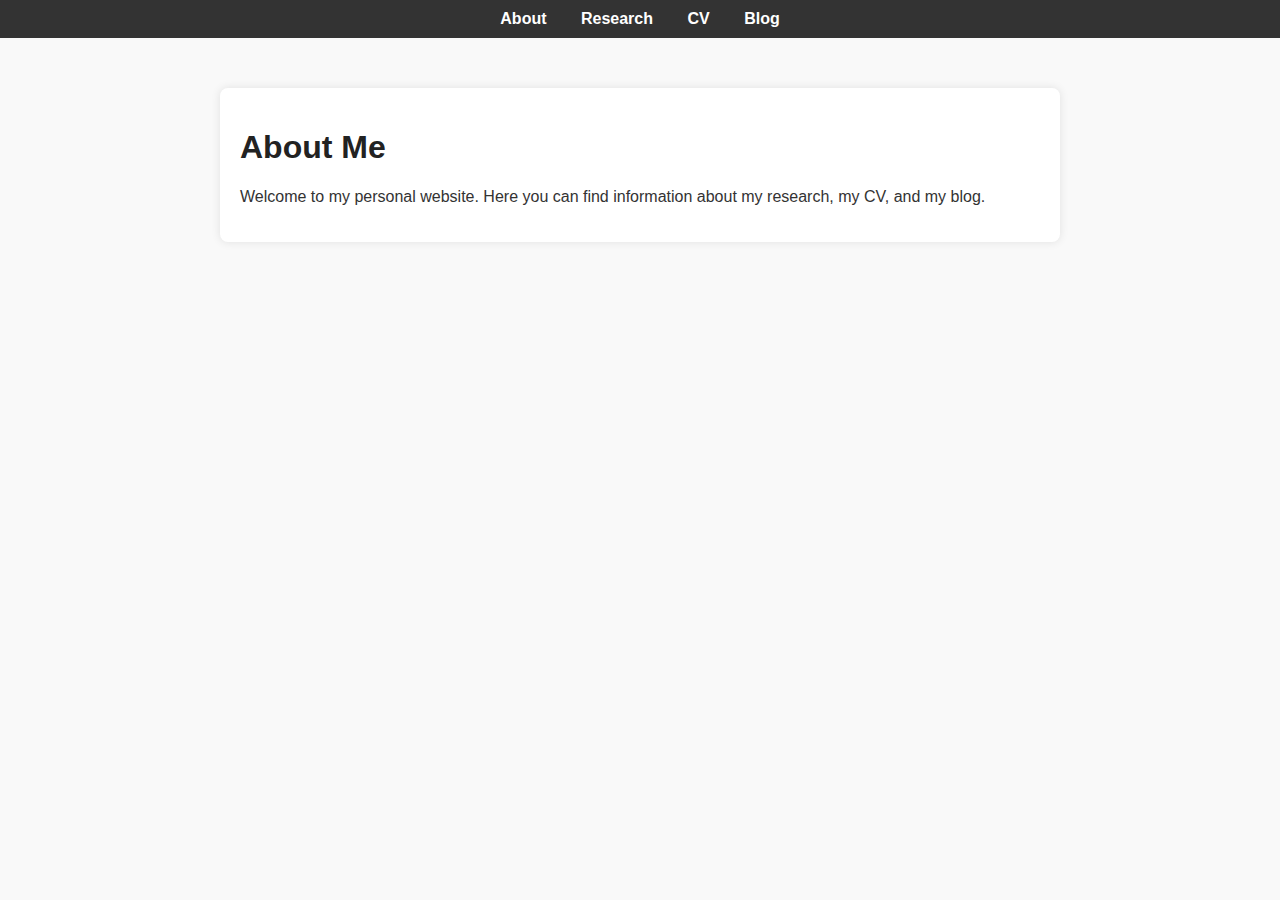
==== index.html @ 2960e46a "first commit, placeholder content" ====
<!--
   index.html
   
   Copyright 2025 Matthew Deutsch <matt@Mac.devices.kent.edu>
   
   This program is free software; you can redistribute it and/or modify
   it under the terms of the GNU General Public License as published by
   the Free Software Foundation; either version 2 of the License, or
   (at your option) any later version.
   
   This program is distributed in the hope that it will be useful,
   but WITHOUT ANY WARRANTY; without even the implied warranty of
   MERCHANTABILITY or FITNESS FOR A PARTICULAR PURPOSE.  See the
   GNU General Public License for more details.
   
   You should have received a copy of the GNU General Public License
   along with this program; if not, write to the Free Software
   Foundation, Inc., 51 Franklin Street, Fifth Floor, Boston,
   MA 02110-1301, USA.
   
   
-->

<!DOCTYPE html>
<html lang="en">
<head>
    <meta charset="UTF-8">
    <meta name="viewport" content="width=device-width, initial-scale=1.0">
    <title>Personal Website</title>
    <link rel="stylesheet" href="style.css">
    <script defer src="script.js"></script>
</head>
<body>
    <nav>
        <ul>
            <li><a href="index.html">About</a></li>
            <li><a href="research.html">Research</a></li>
            <li><a href="cv.html">CV</a></li>
            <li><a href="blog.html">Blog</a></li>
        </ul>
    </nav>
    
    <main>
        <section id="about">
            <h1>About Me</h1>
            <p>Welcome to my personal website. Here you can find information about my research, my CV, and my blog.</p>
        </section>
    </main>
</body>
</html>
---- style.css ----
body {
    font-family: Arial, sans-serif;
    margin: 0;
    padding: 0;
    background-color: #f9f9f9;
    color: #333;
}

nav {
    background-color: #333;
    padding: 10px;
    text-align: center;
}

nav ul {
    list-style: none;
    padding: 0;
    margin: 0;
}

nav ul li {
    display: inline;
    margin: 0 15px;
}

nav ul li a {
    color: white;
    text-decoration: none;
    font-weight: bold;
}

main {
    max-width: 800px;
    margin: 50px auto;
    padding: 20px;
    background: white;
    border-radius: 8px;
    box-shadow: 0 0 10px rgba(0, 0, 0, 0.1);
}

h1 {
    color: #222;
}
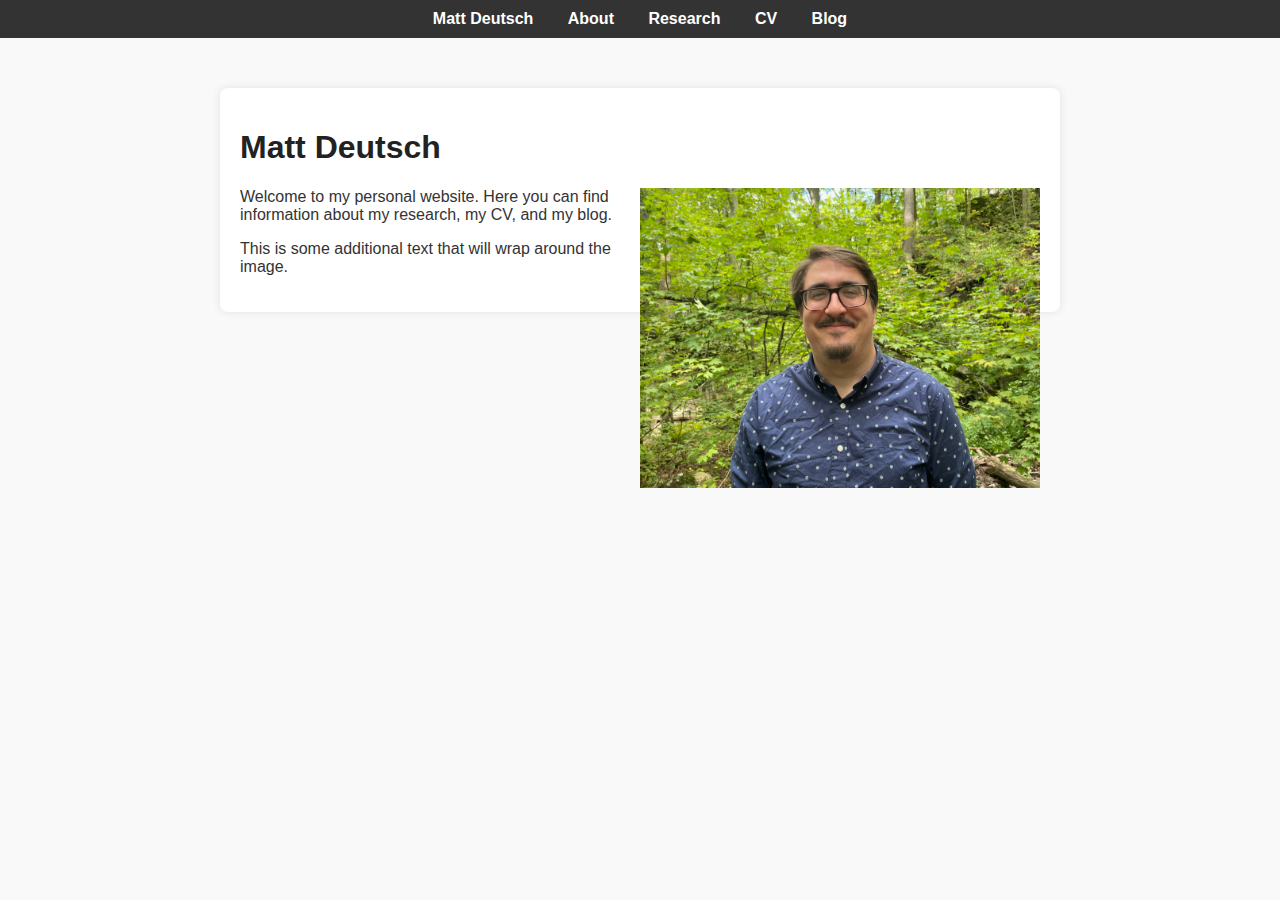
==== commit 2f9ab5f7: "updated cv and about page as well as header" ====
--- a/index.html
+++ b/index.html
@@ -33,17 +33,20 @@
 <body>
     <nav>
         <ul>
+            <li><a>Matt Deutsch</a></li>
             <li><a href="index.html">About</a></li>
             <li><a href="research.html">Research</a></li>
             <li><a href="cv.html">CV</a></li>
-            <li><a href="blog.html">Blog</a></li>
+            <li><a href="https://blog.mattdeuts.ch">Blog</a></li>
         </ul>
     </nav>
     
     <main>
         <section id="about">
-            <h1>About Me</h1>
+            <h1>Matt Deutsch</h1>
+            <img src="headshot.jpeg" style="max-height: 400px; max-width: 400px;"  align="right" hspace="0" vspace="0">
             <p>Welcome to my personal website. Here you can find information about my research, my CV, and my blog.</p>
+            <p>This is some additional text that will wrap around the image.</p>
         </section>
     </main>
 </body>
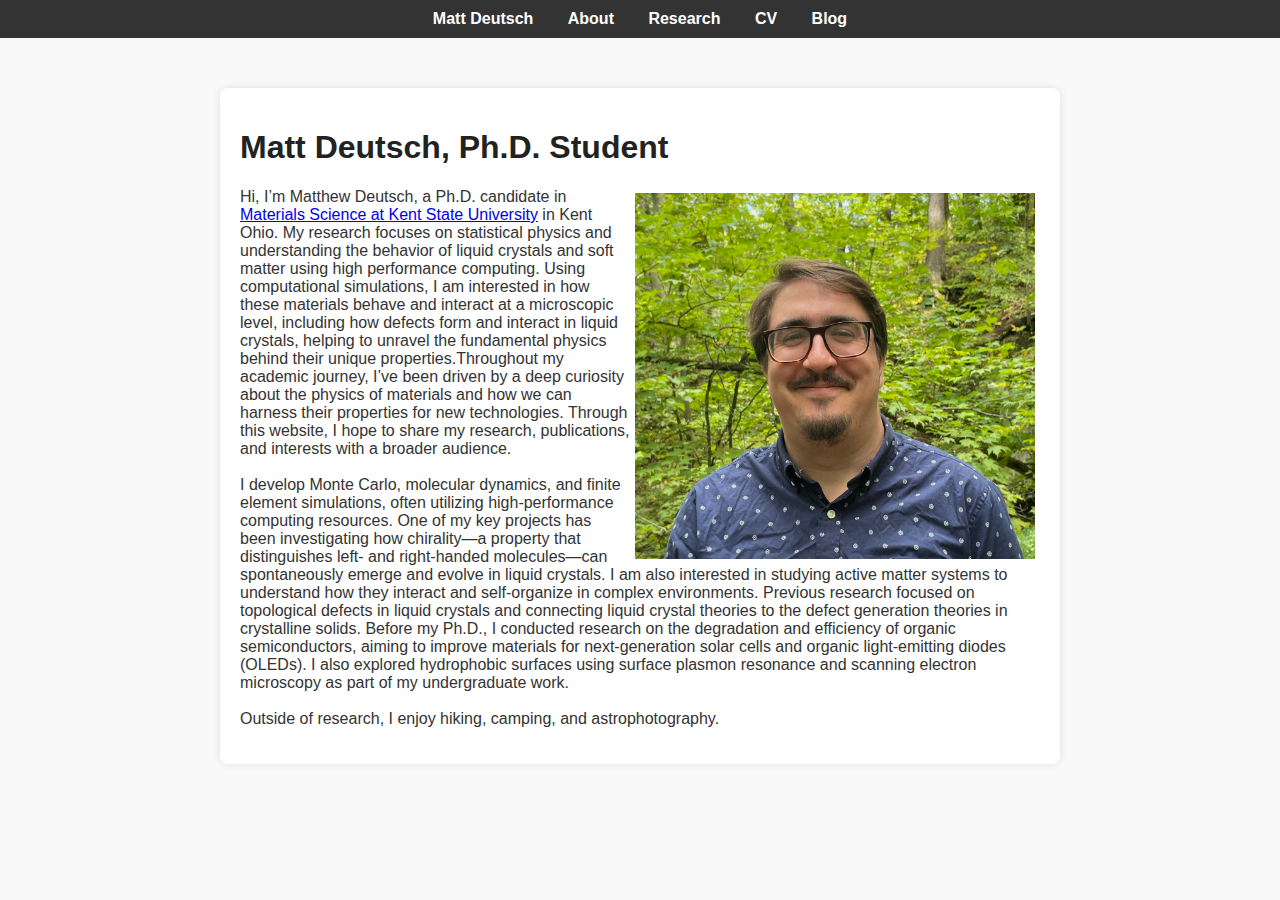
==== commit ef9921f7: "adding content" ====
--- a/index.html
+++ b/index.html
@@ -28,7 +28,6 @@
     <meta name="viewport" content="width=device-width, initial-scale=1.0">
     <title>Personal Website</title>
     <link rel="stylesheet" href="style.css">
-    <script defer src="script.js"></script>
 </head>
 <body>
     <nav>
@@ -43,10 +42,14 @@
     
     <main>
         <section id="about">
-            <h1>Matt Deutsch</h1>
-            <img src="headshot.jpeg" style="max-height: 400px; max-width: 400px;"  align="right" hspace="0" vspace="0">
-            <p>Welcome to my personal website. Here you can find information about my research, my CV, and my blog.</p>
-            <p>This is some additional text that will wrap around the image.</p>
+            <h1>Matt Deutsch, Ph.D. Student</h1>
+            <img src="headshot.jpeg" style="max-height: 400px; max-width: 400px;"  align="right" hspace="5" vspace="5">
+            <p>Hi, I’m Matthew Deutsch, a Ph.D. candidate in <a href="https://www.kent.edu/amlci">Materials Science at Kent State University</a> in Kent Ohio. My research focuses on statistical physics and understanding the behavior of liquid crystals and soft matter using high performance computing. Using computational simulations, I am interested in how these materials behave and interact at a microscopic level, including how defects form and interact in liquid crystals, helping to unravel the fundamental physics behind their unique properties.Throughout my academic journey, I’ve been driven by a deep curiosity about the physics of materials and how we can harness their properties for new technologies. Through this website, I hope to share my research, publications, and interests with a broader audience.
+            <br></br>
+            I develop Monte Carlo, molecular dynamics, and finite element simulations, often utilizing high-performance computing resources. One of my key projects has been investigating how chirality—a property that distinguishes left- and right-handed molecules—can spontaneously emerge and evolve in liquid crystals. I am also interested in studying active matter systems to understand how they interact and self-organize in complex environments. Previous research focused on topological defects in liquid crystals and connecting liquid crystal theories to the defect generation theories in crystalline solids. Before my Ph.D., I conducted research on the degradation and efficiency of organic semiconductors, aiming to improve materials for next-generation solar cells and organic light-emitting diodes (OLEDs). I also explored hydrophobic surfaces using surface plasmon resonance and scanning electron microscopy as part of my undergraduate work. 
+            <br></br>
+            Outside of research, I enjoy hiking, camping, and astrophotography.
+            </p>
         </section>
     </main>
 </body>
